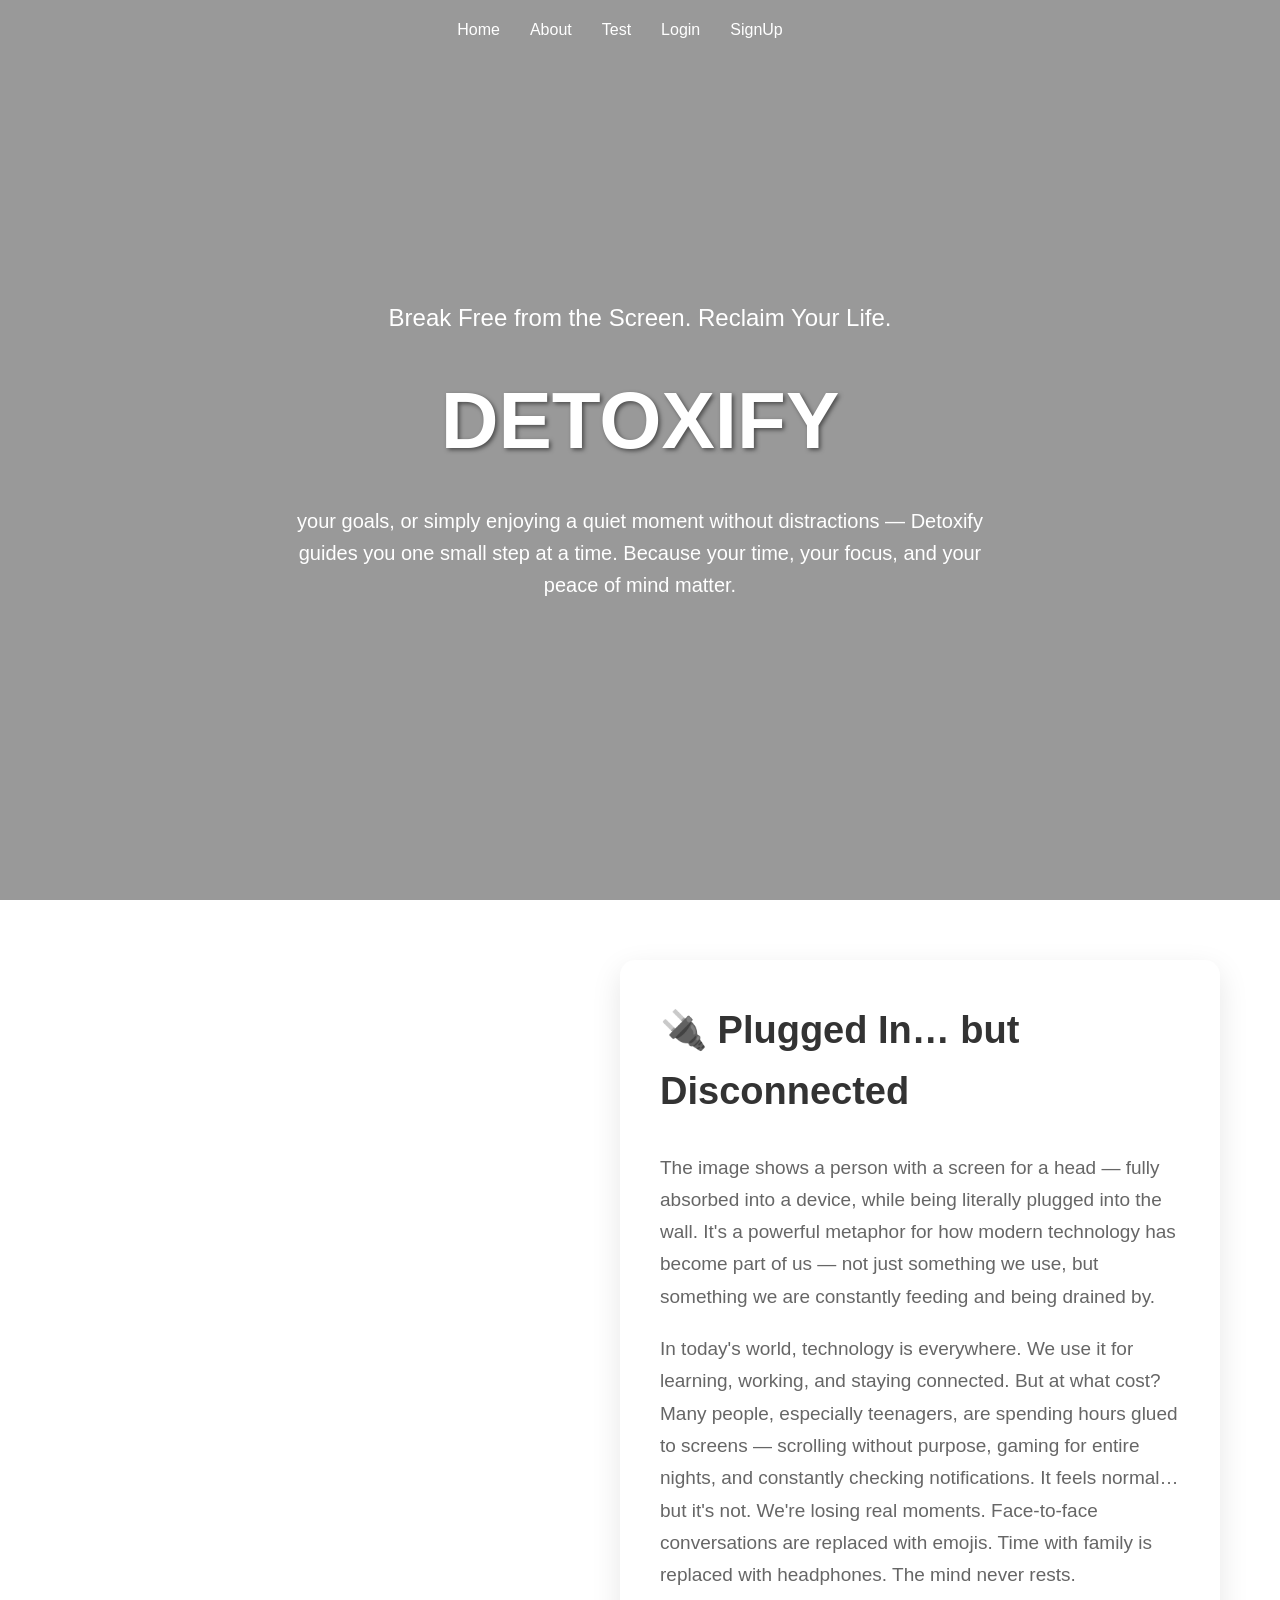
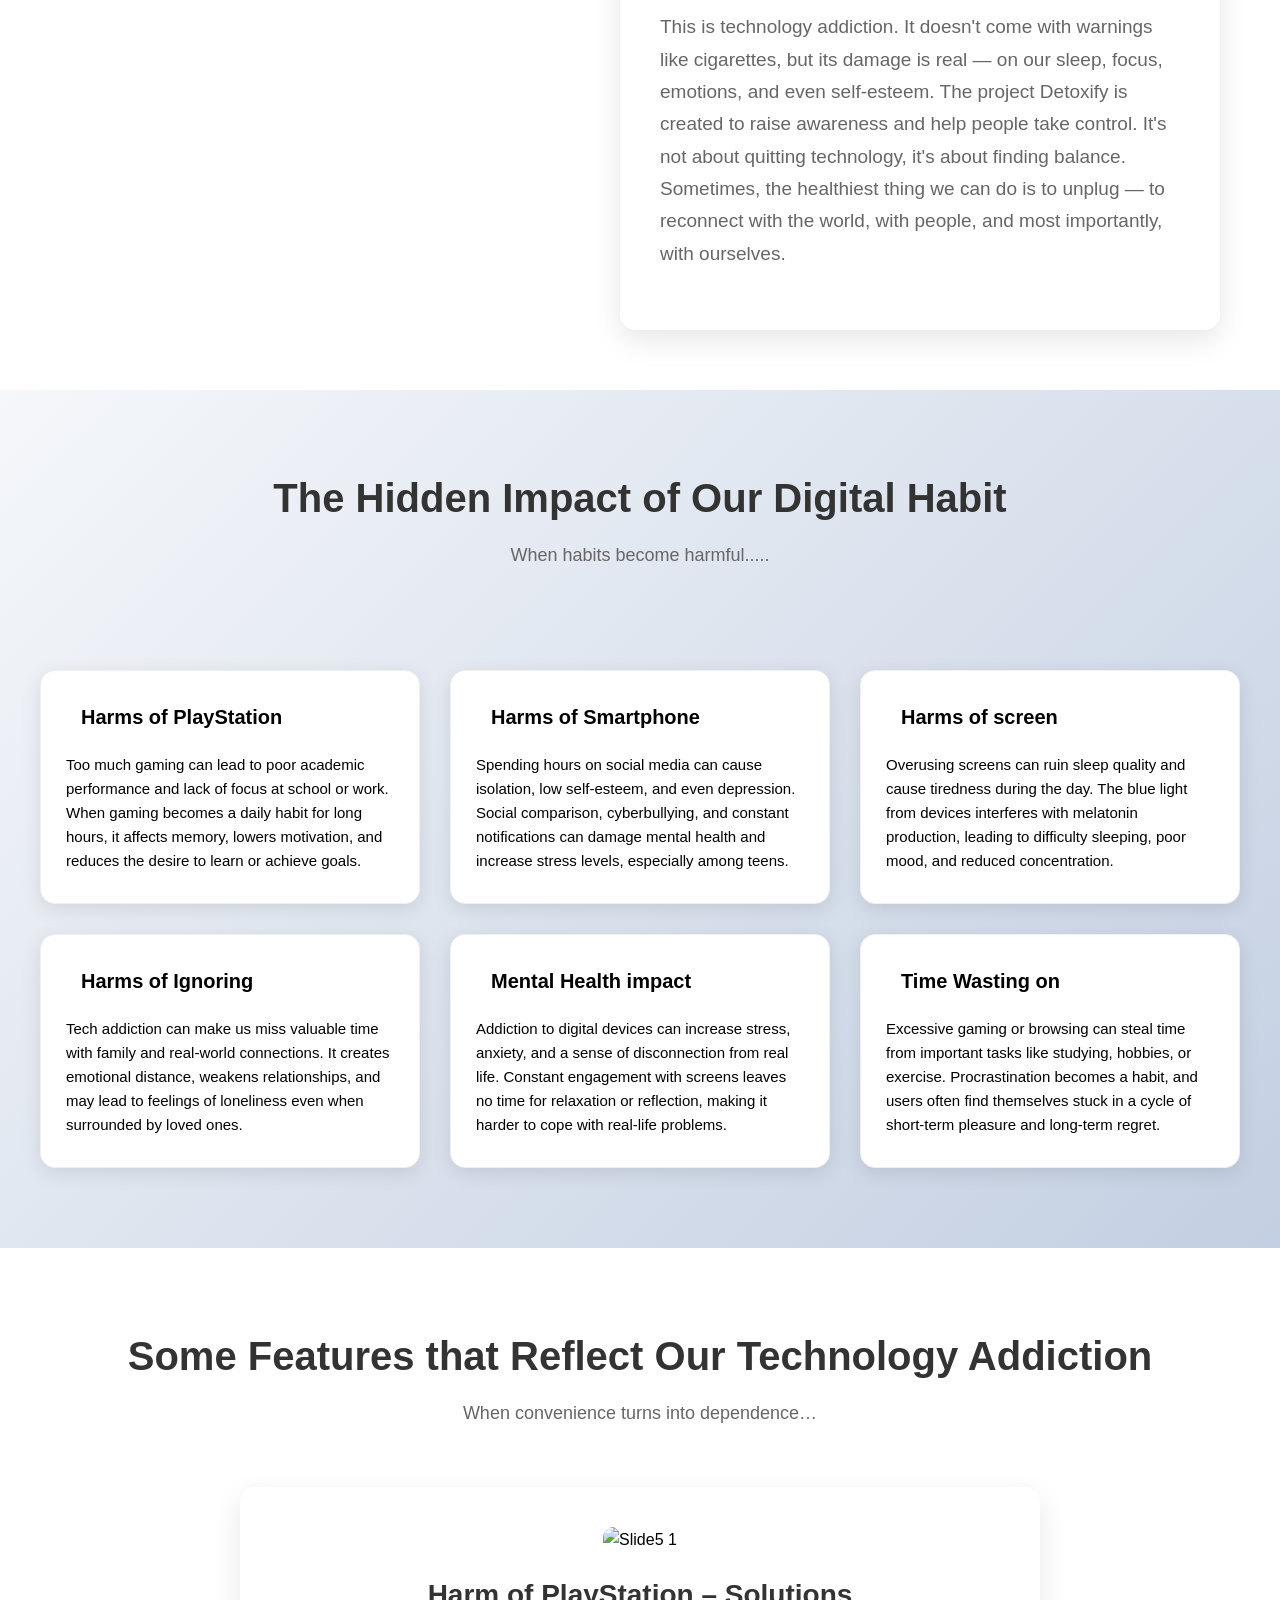
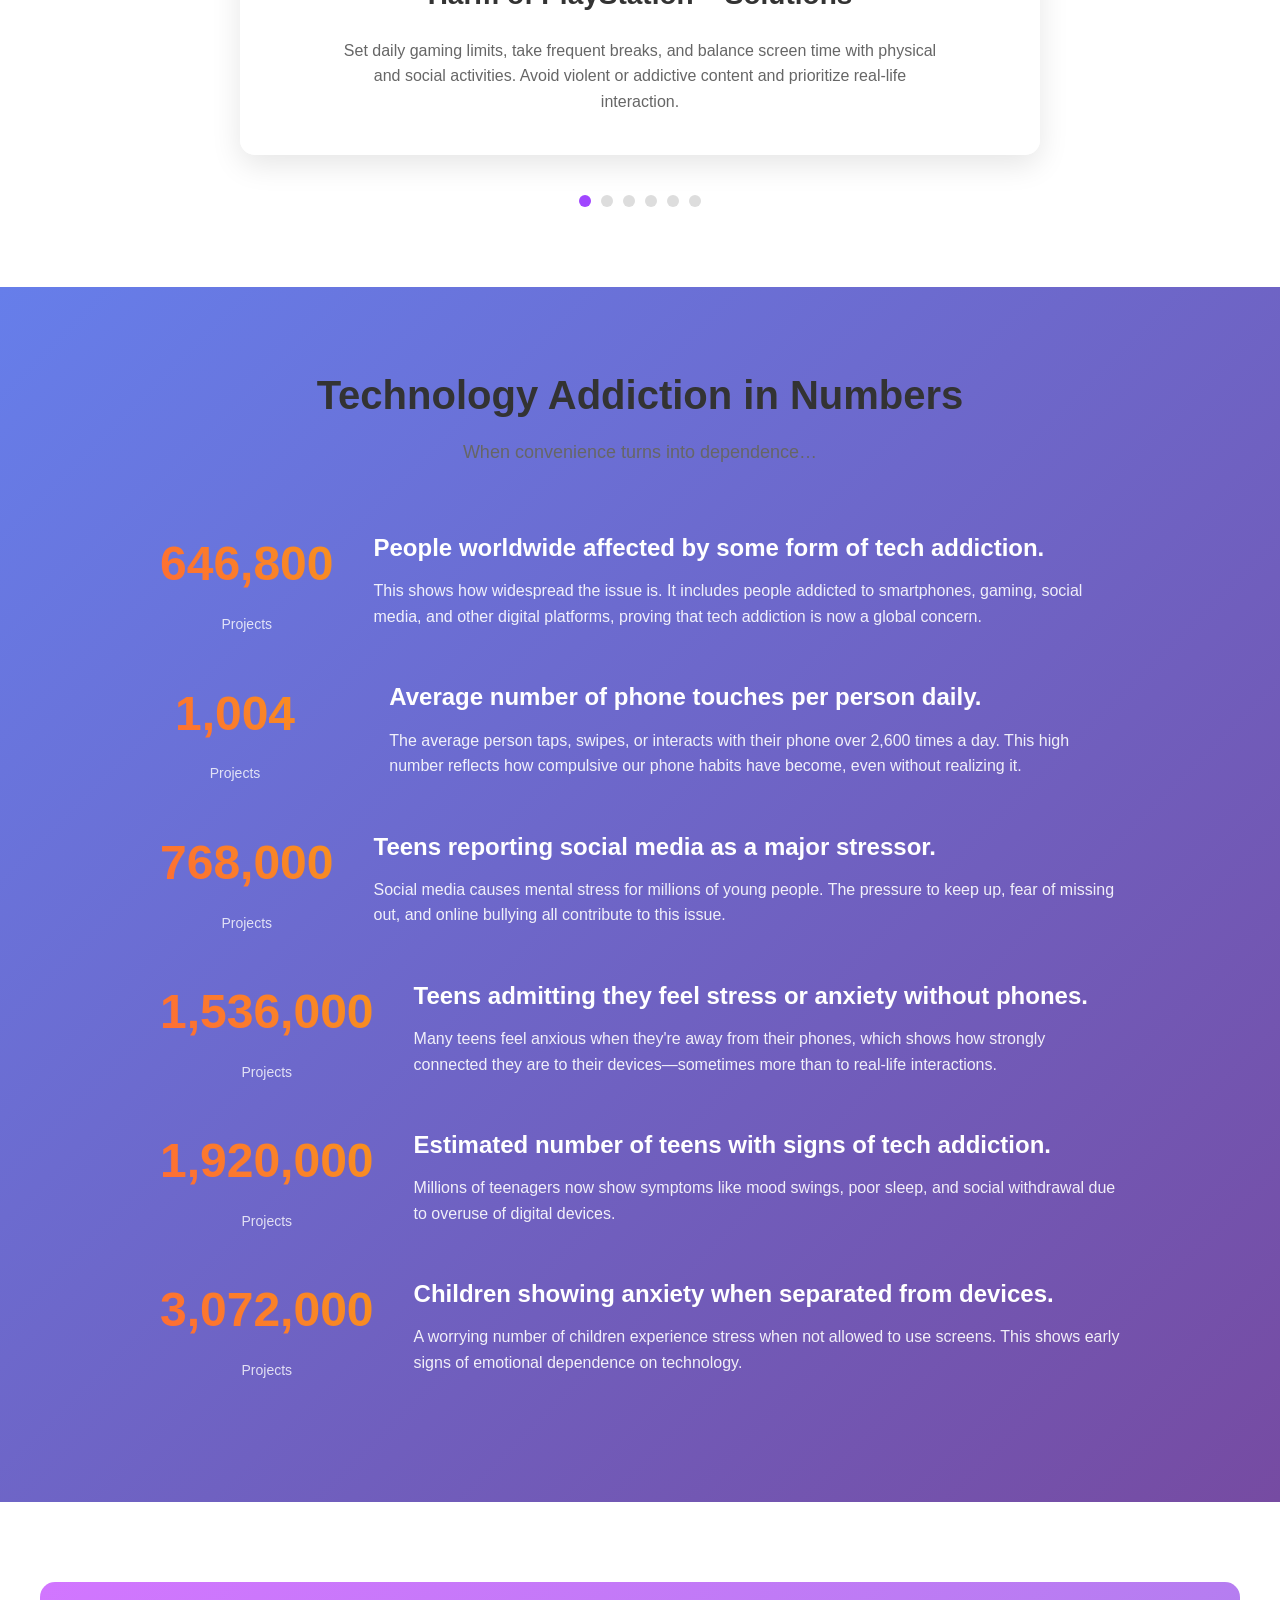
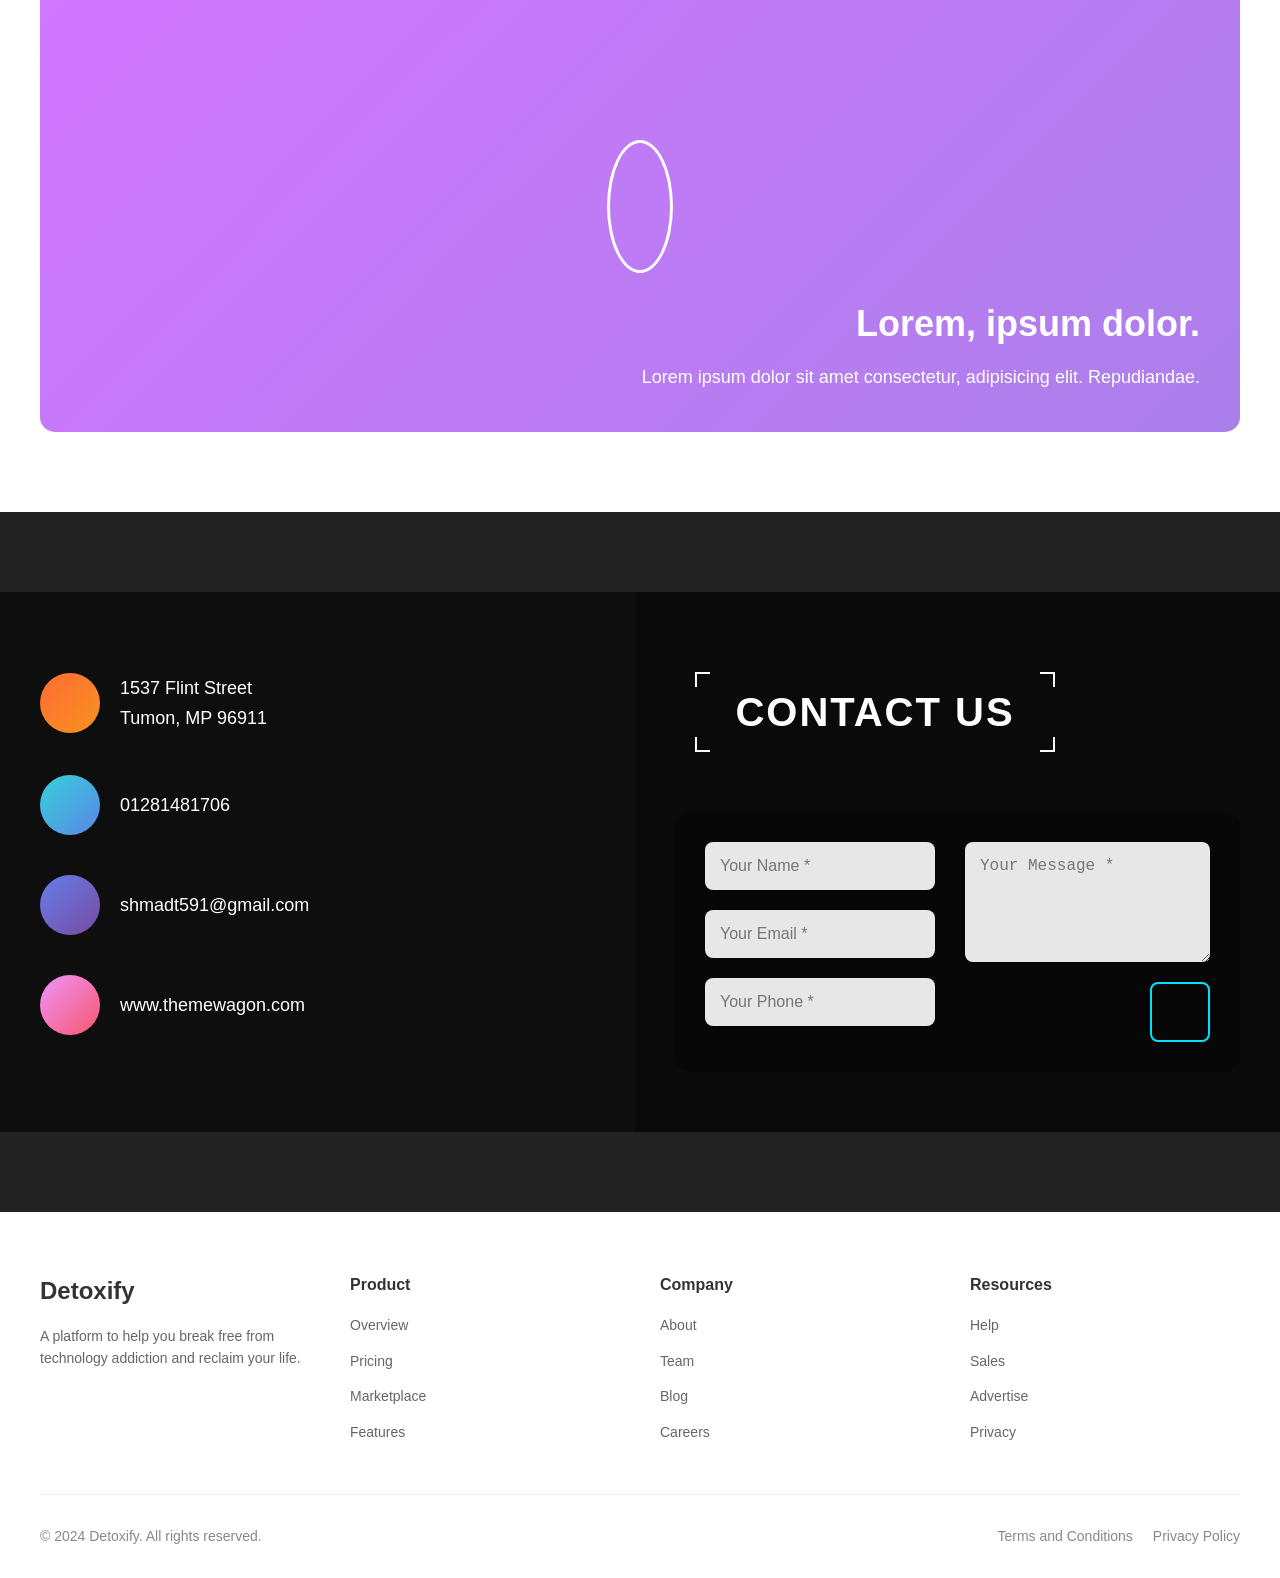
==== index.html @ b545392f "Create initial landing page for Detoxify with responsive design and interactive features Co-authored" ====
<!DOCTYPE html>
<html lang="en">
<head>
  <meta charset="UTF-8">
  <meta name="viewport" content="width=device-width, initial-scale=1.0">
  <title>Detoxify - Break Free from Digital Addiction</title>
  <link rel="stylesheet" href="../../all.min.css">
  <link rel="stylesheet" href="style.css">
</head>
<body>
  
  <nav>
    <div class="logo">
      <a href="#">
      <div class="">
        <img src="66-Picsart-BackgroundRemover.jpeg" width="100" alt=""> 
      </div>

      </a>
    </div>
     <div class="nav-links">
       <ul>
        <li><a href="">Home</a></li>
        <li><a href="../Home/about us.html">About</a></li>
        <li><a href="../Tasks/index.html">Test</a></li>
        <li><a href="../Smart Login/index.html">Login</a></li>
        <li><a href="">SignUp</a></li>
      </ul>
     </div>
      <div class="Pinfo">
        <img id="Pimg" src="blank-avatar-photo-place-holder-600nw-1114445501.webp" alt="">
        <div class="Pinfo-absloute d-none" id="Pinfo">
          <div class="menu">
            <ul>
              <li><a href="../Profile/index.html">Profile</a></li>
              <li><a class="menuOut" href="../Smart Login/index.html">Log Out</a></li>
            </ul>
          </div>
        </div>
      </div>
      <div class="mobile-menu-toggle" id="mobile-menu">
        <span></span>
        <span></span>
        <span></span>
      </div>
  </nav>

  <section id="Home">
<div class="slider-container">
  <section class="slide" id="slide1">
    
   <div class="w-50">
     <h4>Break Free from the Screen. Reclaim Your Life.</h4>
    <h2>DETOXIFY</h2>
    <p style="font-size: 20px;"> your goals, or simply enjoying a quiet moment without distractions — Detoxify guides you one small step at a time. Because your time, your focus, and your peace of mind matter.  </p>
   </div>
  </section>
  <section class="slide" id="slide2">
       <div class="w-50">
     <h4> Technology Addiction Destroys Real Connections</h4>
    <h2> lost connections</h2>
    <p style="font-size: 20px;"> Constant scrolling, ignoring loved ones, and living in a digital bubble — these are signs of a life taken over by screens. Breaking free starts with awareness, and change .  </p>
   </div>
  </section>
  <section class="slide" id="slide3">
       <div class="w-50">
     <h4>Break Free from the Screen. Reclaim Your Life.</h4>
    <h2> Digital Burnout</h2>
    <p style="font-size: 20px;"> Late nights on your phone, constant notifications, and no time to breathe — technology addiction slowly drains your energy. It replaces rest with restlessness, and calm with . </p>
   </div>
  </section>
</div>

  </section>
  <div class="box">
    <div class="img-box">
      <img src="Detoxify3.jpg" alt="">
    </div>
    <div class="content-box">
      <h2>🔌 Plugged In… but Disconnected</h2>
       <p>The image shows a person with a screen for a head — fully absorbed into a device, while being literally plugged into the wall.
It's a powerful metaphor for how modern technology has become part of us — not just something we use, but something we are constantly feeding and being drained by.</p>
<p>In today's world, technology is everywhere. We use it for learning, working, and staying connected. But at what cost?
Many people, especially teenagers, are spending hours glued to screens — scrolling without purpose, gaming for entire nights, and constantly checking notifications.
It feels normal… but it's not. We're losing real moments. Face-to-face conversations are replaced with emojis. Time with family is replaced with headphones. The mind never rests.</p>

<p>This is technology addiction. It doesn't come with warnings like cigarettes, but its damage is real — on our sleep, focus, emotions, and even self-esteem.
The project Detoxify is created to raise awareness and help people take control.
It's not about quitting technology, it's about finding balance.
Sometimes, the healthiest thing we can do is to unplug — to reconnect with the world, with people, and most importantly, with ourselves.</p>
    </div>
  </div>
  <section id="Features">
    <div class="container-features">
      <div class="content-features">
        <h2>The Hidden Impact of Our Digital Habit</h2>
        <p>When habits become harmful.....</p>
      </div>
      <div class="box-Features">
        <div class="info-features">
          <div class="flex-info">
            <i class="fa-solid fa-gamepad"></i>
            <h3>Harms of PlayStation</h3>
          </div>
          <div class="info-p-features">
            <p>Too much gaming can lead to poor academic performance and lack of focus at school or work.
When gaming becomes a daily habit for long hours, it affects memory, lowers motivation, and reduces the desire to learn or achieve goals.</p>
          </div>
        </div>
         <div class="info-features">
          <div class="flex-info">
            <i class="fa-solid fa-mobile-screen"></i>
            <h3>Harms of Smartphone</h3>
          </div>
          <div class="info-p-features">
            <p>Spending hours on social media can cause isolation, low self-esteem, and even depression.
Social comparison, cyberbullying, and constant notifications can damage mental health and increase stress levels, especially among teens.</p>
          </div>
        </div>
         <div class="info-features">
          <div class="flex-info">
            <i class="fa-solid fa-display"></i>
            <h3>Harms of screen</h3>
          </div>
          <div class="info-p-features">
            <p>Overusing screens can ruin sleep quality and cause tiredness during the day.
The blue light from devices interferes with melatonin production, leading to difficulty sleeping, poor mood, and reduced concentration.</p>
          </div>
        </div>
         <div class="info-features">
          <div class="flex-info">
            <i class="fa-solid fa-circle-exclamation"></i>
            <h3>Harms of Ignoring</h3>
          </div>
          <div class="info-p-features">
            <p>Tech addiction can make us miss valuable time with family and real-world connections.
It creates emotional distance, weakens relationships, and may lead to feelings of loneliness even when surrounded by loved ones.</p>
          </div>
        </div>
         <div class="info-features">
          <div class="flex-info">
            <i class="fa-solid fa-briefcase-medical"></i>
            <h3>Mental Health impact</h3>
          </div>
          <div class="info-p-features">
            <p>Addiction to digital devices can increase stress, anxiety, and a sense of disconnection from real life.
Constant engagement with screens leaves no time for relaxation or reflection, making it harder to cope with real-life problems.</p>
          </div>
        </div>
         <div class="info-features">
          <div class="flex-info">
            <i class="fa-solid fa-hourglass-half"></i>
            <h3>Time Wasting on</h3>
          </div>
          <div class="info-p-features">
            <p>Excessive gaming or browsing can steal time from important tasks like studying, hobbies, or exercise.
Procrastination becomes a habit, and users often find themselves stuck in a cycle of short-term pleasure and long-term regret.</p>
          </div>
        </div>
      </div>
    </div>
  </section>

  <section id="Project">
<div class="container-project">
  <div class="content-project">
    <h2>Some Features that Reflect Our Technology Addiction</h2>
    <p>When convenience turns into dependence…</p>
  </div>

  <div class="carousel-container">
    <div class="slides" id="slides2">

      <div class="slide5">
        <img src="3.jpg" alt="Slide5 1">
        <h2 id="title" style="text-align: center;">Harm of PlayStation – Solutions</h2>
        <p id="description" style="text-align: center;">
          Set daily gaming limits, take frequent breaks, and balance screen time with physical and social activities. Avoid violent or addictive content and prioritize real-life interaction.
        </p>
      </div>

      <div class="slide5">
        <img src="3.jpg" alt="Slide5 2">
        <h2 id="title" style="text-align: center;">Harm of Smartphones – Solutions</h2>
        <p id="description" style="text-align: center;">
          Turn off non-essential notifications, use focus mode, and schedule screen-free hours. Replace unnecessary scrolling with hobbies or time with family and friends.
        </p>
      </div>

      <div class="slide5">
        <img src="3.jpg" alt="Slide5 3">
        <h2 id="title" style="text-align: center;">Harm of Screens – Solutions</h2>
        <p id="description" style="text-align: center;">
          Follow the 20-20-20 rule to protect your eyes, reduce screen brightness at night, and take breaks often. Avoid screens at least one hour before sleeping.
        </p>
      </div>

      <div class="slide5">
        <img src="3.jpg" alt="Slide5 4">
        <h2 id="title" style="text-align: center;">Harm of Ignoring Others – Solutions</h2>
        <p id="description" style="text-align: center;">
          Be present in conversations, avoid checking your phone when with others, and practice listening. Real-life connections need your attention more than your screen does.
        </p>
      </div>

      <div class="slide5">
        <img src="3.jpg" alt="Slide5 5">
        <h2 id="title" style="text-align: center;">Mental Health Impact – Solutions</h2>
        <p id="description" style="text-align: center;">
          Reduce social media use, talk about your feelings, and take care of your sleep and diet. Practice mindfulness and take regular digital detox moments for balance.
        </p>
      </div>

      <div class="slide5">
        <img src="3.jpg" alt="Slide5 6">
        <h2 id="title" style="text-align: center;">Time Wasting – Solutions</h2>
        <p id="description" style="text-align: center;">
          Set specific goals before going online, use productivity apps like Forest, and keep a daily schedule. Replace wasted time with meaningful activities like reading or learning.
        </p>

      </div>
    </div>
  </div>



  <div class="dots" id="dots">
    <span class="dot2 active"></span>
    <span class="dot2"></span>
    <span class="dot2"></span>
    <span class="dot2"></span>
    <span class="dot2"></span>
    <span class="dot2"></span> 
  </div> 

    </div>
  </section>

  <section id="Questions">
     <div class="container-project">
      <div class="content-project">
        <h2>Technology Addiction in Numbers</h2>
        <p>When convenience turns into dependence…</p>
      </div>
      <div class="QuestionsNum">
        <div class="counter-q">
          <h4>1,650,000</h4>
          <p style="text-align: center;">Projects </p>

        </div>
        <div class="content-q">
          <h4>People worldwide affected by some form of tech addiction.</h4>
          <p>This shows how widespread the issue is. It includes people addicted to smartphones, gaming, social media, and other digital platforms, proving that tech addiction is now a global concern.</p>
        </div>
      </div>
            <div class="QuestionsNum">
        <div class="counter-q">
          <h4>2,617</h4>
          <p style="text-align: center;">Projects </p>

        </div>
        <div class="content-q">
          <h4 style="padding-left: 5.1%;">Average number of phone touches per person daily.</h4>
          <p style="padding-left: 5.1%;">The average person taps, swipes, or interacts with their phone over 2,600 times a day. This high number reflects how compulsive our phone habits have become, even without realizing it.</p>
        </div>
      </div>
            <div class="QuestionsNum">
        <div class="counter-q">
          <h4>2,000,000</h4>
          <p style="text-align: center;">Projects </p>

        </div>
        <div class="content-q">
          <h4>Teens reporting social media as a major stressor.</h4>
          <p>Social media causes mental stress for millions of young people. The pressure to keep up, fear of missing out, and online bullying all contribute to this issue.</p>
        </div>
      </div>
            <div class="QuestionsNum">
        <div class="counter-q">
          <h4>4,000,000</h4>
          <p style="text-align: center;">Projects </p>

        </div>
        <div class="content-q">
          <h4>Teens admitting they feel stress or anxiety without phones.</h4>
          <p>Many teens feel anxious when they're away from their phones, which shows how strongly connected they are to their devices—sometimes more than to real-life interactions.</p>
        </div>
      </div>
            <div class="QuestionsNum">
        <div class="counter-q">
          <h4>5,000,000</h4>
          <p style="text-align: center;">Projects </p>
        </div>
        <div class="content-q">
          <h4>Estimated number of teens with signs of tech addiction.</h4>
      <p> Millions of teenagers now show symptoms like mood swings, poor sleep, and social withdrawal due to overuse of digital devices.</p>
        </div>
      </div>
            <div class="QuestionsNum">
        <div class="counter-q">
          <h4>8,000,000</h4>
          <p style="text-align: center;">Projects </p>

        </div>
        <div class="content-q">
          <h4>Children showing anxiety when separated from devices.</h4>
          <p>A worrying number of children experience stress when not allowed to use screens. This shows early signs of emotional dependence on technology.</p>
        </div>
      </div>
     </div>
  </section>

   <div class="video-content d-none" id="VideoContent" >
          <video src="video.mp4" controls width="800"></video>
          <i class="fa fa-close" id="btn-close"></i>
           <!-- <img src="1.jpg" alt=""> -->
        </div>
  <section id="Video">
    <div class="bg-video" >
      <div class="overlay-video" >
        <div class="icon-video" id="MoveToVideo">
          <i class="fa-solid fa-play"></i>
        </div>
       
        <div class="text-over">
          <h2>Lorem, ipsum dolor.</h2>
          <p>Lorem ipsum dolor sit amet consectetur, adipisicing elit. Repudiandae.</p>
        </div>
      </div>
    </div>
  </section>

  <section id="Contact">
    <div class="container-contact">
      <div class="icons-cotact">
          <div class="info-item">
                        <div class="icon location">
                            <i class="fas fa-map-marker-alt"></i>
                        </div>
                        <div class="info-text">
                            <p>1537 Flint Street</p>
                            <p>Tumon, MP 96911</p>
                        </div>
                    </div>
                    
                    <div class="info-item">
                        <div class="icon phone">
                            <i class="fas fa-phone"></i>
                        </div>
                        <div class="info-text">
                            <p>01281481706</p>
                        </div>
                    </div>
                    
                    <div class="info-item">
                        <div class="icon email">
                            <i class="fas fa-envelope"></i>
                        </div>
                        <div class="info-text">
                            <p>shmadt591@gmail.com</p>
                        </div>
                    </div>
                    
                    <div class="info-item">
                        <div class="icon website">
                            <i class="fas fa-globe"></i>
                        </div>
                        <div class="info-text">
                            <p>www.themewagon.com</p>
                        </div>
                    </div>

      </div>
      <div class="contactUs">
        <div class="container-contactUs">
          <div class="contact-section">
    <div class="corner top-left"></div>
    <div class="corner top-right"></div>
    <div class="corner bottom-left"></div>
    <div class="corner bottom-right"></div>
    <div class="contact-text">CONTACT US</div>
      </div>
<div class="contact-form">
  <form>
    <div class="left-side">
      <input type="text" placeholder="Your Name *" required />
      <input type="email" placeholder="Your Email *" required />
      <input type="tel" placeholder="Your Phone *" required />
    </div>
    <div class="right-side">
      <textarea placeholder="Your Message *" required></textarea>
 <button type="submit" class="send-btn">
  <i class="fas fa-paper-plane"></i>
 </button>
    </div>
  </form>
</div>
        </div>
      </div>
    </div>

  </section>
  <!-- Footer -->
  <footer class="footer">
    <div class="footer-top">
      <div class="footer-col logo-col">
        <h2>Detoxify</h2>
        <p>A platform to help you break free from technology addiction and reclaim your life.</p>
        <div class="social-icons">
          <a href="#"><i class="fab fa-instagram"></i></a>
          <a href="#"><i class="fab fa-facebook-f"></i></a>
          <a href="#"><i class="fab fa-twitter"></i></a>
          <a href="#"><i class="fab fa-linkedin-in"></i></a>
        </div>
      </div>

      <div class="footer-col">
        <h4>Product</h4>
        <ul>
          <li><a href="#">Overview</a></li>
          <li><a href="#">Pricing</a></li>
          <li><a href="#">Marketplace</a></li>
          <li><a href="#">Features</a></li>
        </ul>
      </div>

      <div class="footer-col">
        <h4>Company</h4>
        <ul>
          <li><a href="#">About</a></li>
          <li><a href="#">Team</a></li>
          <li><a href="#">Blog</a></li>
          <li><a href="#">Careers</a></li>
        </ul>
      </div>

      <div class="footer-col">
        <h4>Resources</h4>
        <ul>
          <li><a href="#">Help</a></li>
          <li><a href="#">Sales</a></li>
          <li><a href="#">Advertise</a></li>
          <li><a href="#">Privacy</a></li>
        </ul>
      </div>
    </div>

    <hr>

    <div class="footer-bottom">
      <p>© 2024 Detoxify. All rights reserved.</p>
      <div class="footer-links">
        <a href="#">Terms and Conditions</a>
        <a href="#">Privacy Policy</a>
      </div>
    </div>
    <div id="username"></div>
  </footer> 
  <script src="script.js"></script>
</body>
</html>
---- style.css ----
/* Reset and Base Styles */
* {
  padding: 0;
  margin: 0;
  box-sizing: border-box;
}

body {
  font-family: 'Segoe UI', Tahoma, Geneva, Verdana, sans-serif;
  line-height: 1.6;
  overflow-x: hidden;
}

/* Navigation Styles */
nav {
  background-color: transparent;
  display: flex;
  justify-content: space-between;
  align-items: center;
  padding: 17px 20px 9px;
  z-index: 1000000;
  position: fixed;
  left: 0;
  right: 0;
  color: white;
  transition: background-color 0.3s ease, box-shadow 0.3s ease;
}

nav.scrolled {
  background-color: rgba(0, 0, 0, 0.95);
  box-shadow: 0 2px 5px rgba(0, 0, 0, 0.3);
  color: white;
}

.logo {
  display: flex;
  align-items: center;
}

.logo a {
  text-decoration: none;
  color: white;
}

.logo img {
  max-width: 80px;
  height: auto;
}

.nav-links ul {
  display: flex;
  gap: 30px;
  list-style: none;
}

.nav-links ul li a {
  text-decoration: none;
  color: white;
  font-weight: 500;
  transition: color 0.3s ease;
}

.nav-links ul li a:hover {
  color: #b21aff;
}

.Pinfo {
  width: 40px;
  position: relative;
}

.Pinfo img {
  border-radius: 50%;
  width: 100%;
  cursor: pointer;
}

.Pinfo-absloute {
  position: absolute;
  right: 0px;
  top: 100%;
  z-index: 1000;
}

.menu {
  background-color: rgba(255, 255, 255, 0.95);
  padding: 12px;
  border-radius: 8px;
  min-width: 120px;
}

.menu li {
  list-style: none;
  margin: 5px 0;
}

.menu li a {
  text-decoration: none;
  color: black;
  display: block;
  padding: 5px;
}

.menuOut {
  color: red !important;
}

/* Mobile Menu Toggle */
.mobile-menu-toggle {
  display: none;
  flex-direction: column;
  cursor: pointer;
  width: 30px;
  height: 25px;
  justify-content: space-between;
}

.mobile-menu-toggle span {
  width: 100%;
  height: 3px;
  background-color: white;
  transition: 0.3s;
}

/* Hero Section */
.slider-container {
  display: flex;
  overflow: hidden;
  width: 100%;
  height: 100vh;
  position: relative;
}

.slide {
  min-width: 100%;
  height: 100vh;
  transition: transform 1s ease-in-out;
  flex-shrink: 0;
  display: flex;
  justify-content: center;
  align-items: center;
  font-size: 40px;
  color: white;
  background-size: cover;
  background-position: center;
  text-align: center;
  position: relative;
}

.slide::before {
  content: '';
  position: absolute;
  top: 0;
  left: 0;
  right: 0;
  bottom: 0;
  background: rgba(0, 0, 0, 0.4);
  z-index: 1;
}

.w-50 {
  width: 60%;
  max-width: 800px;
  padding: 0 20px;
  position: relative;
  z-index: 2;
}

.w-50 h4 {
  font-size: clamp(16px, 3vw, 24px);
  margin-bottom: 20px;
  font-weight: 300;
}

.w-50 h2 {
  font-size: clamp(48px, 8vw, 80px);
  margin-bottom: 20px;
  font-weight: 900;
  text-shadow: 2px 2px 4px rgba(0, 0, 0, 0.5);
}

.w-50 p {
  font-size: clamp(16px, 2.5vw, 20px);
  line-height: 1.6;
  font-weight: 300;
}

#slide1 { background-image: url(5.jpg); }
#slide2 { background-image: url(6.jpg); }
#slide3 { background-image: url(7.jpg); }

/* Content Box Section */
.box {
  display: flex;
  justify-content: center;
  align-items: center;
  padding: 60px 20px;
  max-width: 1200px;
  margin: 0 auto;
  gap: 40px;
}

.img-box {
  flex: 1;
  text-align: center;
}

.img-box img {
  width: 100%;
  max-width: 400px;
  height: auto;
  border-radius: 10px;
}

.content-box {
  flex: 1;
  padding: 40px;
  box-shadow: 0 10px 30px rgba(0, 0, 0, 0.1);
  border-radius: 15px;
  background: white;
}

.content-box h2 {
  font-size: clamp(24px, 4vw, 38px);
  margin-bottom: 30px;
  font-family: 'Franklin Gothic Medium', 'Arial Narrow', Arial, sans-serif;
  color: #333;
}

.content-box p {
  color: #666;
  font-size: clamp(16px, 2vw, 19px);
  margin-bottom: 20px;
  line-height: 1.7;
}

/* Features Section */
#Features {
  padding: 80px 20px;
  background: linear-gradient(135deg, #f5f7fa 0%, #c3cfe2 100%);
}

.container-features {
  max-width: 1200px;
  margin: 0 auto;
}

.content-features {
  text-align: center;
  margin-bottom: 60px;
}

.content-features h2 {
  font-weight: 900;
  font-size: clamp(28px, 5vw, 40px);
  font-family: 'Franklin Gothic Medium', 'Arial Narrow', Arial, sans-serif;
  line-height: 1.4;
  margin-bottom: 15px;
  color: #333;
}

.content-features p {
  color: #666;
  font-size: 18px;
}

.box-Features {
  display: grid;
  grid-template-columns: repeat(auto-fit, minmax(300px, 1fr));
  gap: 30px;
  padding-top: 40px;
}

.info-features {
  background: white;
  padding: 30px 25px;
  border-radius: 15px;
  box-shadow: 0 5px 20px rgba(0, 0, 0, 0.1);
  transition: all 300ms ease-in-out;
  border: 1px solid #f0f0f0;
}

.info-features:hover {
  background: linear-gradient(135deg, #b21aff 0%, #732bde 100%);
  color: white;
  transform: translateY(-5px);
  box-shadow: 0 15px 30px rgba(178, 26, 255, 0.3);
}

.flex-info {
  display: flex;
  align-items: center;
  gap: 15px;
  margin-bottom: 20px;
}

.flex-info i {
  font-size: 24px;
  color: #b21aff;
  transition: color 0.3s ease;
}

.info-features:hover .flex-info i {
  color: white;
}

.flex-info h3 {
  font-size: 20px;
  font-weight: 600;
}

.info-p-features p {
  line-height: 1.6;
  font-size: 15px;
}

/* Project Section */
#Project {
  padding: 80px 20px;
  background: white;
}

.container-project {
  max-width: 1200px;
  margin: 0 auto;
}

.content-project {
  text-align: center;
  margin-bottom: 60px;
}

.content-project h2 {
  font-weight: 900;
  font-size: clamp(28px, 5vw, 40px);
  font-family: 'Franklin Gothic Medium', 'Arial Narrow', Arial, sans-serif;
  line-height: 1.4;
  margin-bottom: 15px;
  color: #333;
}

.content-project p {
  color: #666;
  font-size: 18px;
}

/* Carousel Styles */
.carousel-container {
  max-width: 800px;
  margin: 40px auto;
  overflow: hidden;
  position: relative;
  border-radius: 15px;
  box-shadow: 0 10px 30px rgba(0, 0, 0, 0.1);
}

.slides {
  display: flex;
  transition: transform 1s ease-in-out;
  width: 100%;
}

.slide5 {
  min-width: 100%;
  background: white;
  padding: 40px 30px;
  text-align: center;
}

.slide5 img {
  width: 100%;
  max-width: 300px;
  height: 200px;
  object-fit: cover;
  border-radius: 10px;
  margin-bottom: 20px;
}

.slide5 h2 {
  font-size: clamp(20px, 3vw, 28px);
  margin-bottom: 20px;
  color: #333;
}

.slide5 p {
  font-size: clamp(14px, 2vw, 16px);
  color: #666;
  line-height: 1.6;
  max-width: 600px;
  margin: 0 auto;
}

.dots {
  display: flex;
  justify-content: center;
  margin-top: 30px;
  gap: 10px;
}

.dot2 {
  height: 12px;
  width: 12px;
  background-color: #ddd;
  border-radius: 50%;
  cursor: pointer;
  transition: background-color 0.3s ease;
}

.dot2.active,
.dot2:hover {
  background-color: #a046ff;
}

/* Statistics Section */
#Questions {
  padding: 80px 20px;
  background: linear-gradient(135deg, #667eea 0%, #764ba2 100%);
  color: white;
}

.QuestionsNum {
  display: flex;
  align-items: center;
  gap: 40px;
  margin: 40px 0;
  max-width: 1000px;
  margin-left: auto;
  margin-right: auto;
  padding: 0 20px;
}

.counter-q {
  flex: 0 0 auto;
  text-align: center;
  min-width: 150px;
}

.counter-q h4 {
  background: linear-gradient(45deg, #ff6b35, #f7931e);
  background-clip: text;
  -webkit-background-clip: text;
  -webkit-text-fill-color: transparent;
  font-size: clamp(32px, 5vw, 48px);
  font-weight: 900;
  margin-bottom: 10px;
}

.counter-q p {
  font-size: 14px;
  opacity: 0.8;
}

.content-q {
  flex: 1;
}

.content-q h4 {
  font-size: clamp(18px, 3vw, 24px);
  margin-bottom: 15px;
  font-weight: 600;
  line-height: 1.3;
}

.content-q p {
  font-size: clamp(14px, 2vw, 16px);
  line-height: 1.6;
  opacity: 0.9;
}

/* Video Section */
#Video {
  padding: 80px 20px;
}

.bg-video {
  background-image: url(3.jpg);
  height: 50vh;
  min-height: 300px;
  background-repeat: no-repeat;
  background-size: cover;
  background-position: center;
  position: relative;
  border-radius: 15px;
  overflow: hidden;
  margin: 0 auto;
  max-width: 1200px;
}

.overlay-video {
  position: absolute;
  background: linear-gradient(135deg, rgba(179, 26, 255, 0.6) 0%, rgba(115, 43, 222, 0.6) 100%);
  height: 100%;
  width: 100%;
  display: flex;
  align-items: center;
  justify-content: center;
}

.icon-video {
  text-align: center;
  cursor: pointer;
}

.icon-video i {
  font-size: 60px;
  color: white;
  padding: 30px;
  border: 3px solid white;
  border-radius: 50%;
  transition: all 0.3s ease;
}

.icon-video i:hover {
  transform: scale(1.1);
  background: rgba(255, 255, 255, 0.2);
}

.text-over {
  position: absolute;
  right: 40px;
  bottom: 40px;
  color: white;
  text-align: right;
}

.text-over h2 {
  font-size: clamp(24px, 4vw, 36px);
  margin-bottom: 10px;
}

.text-over p {
  font-size: clamp(14px, 2vw, 18px);
}

/* Video Popup */
.video-content {
  display: flex;
  justify-content: center;
  align-items: center;
  background-color: rgba(0, 0, 0, 0.9);
  z-index: 10000;
  position: fixed;
  left: 0;
  right: 0;
  top: 0;
  bottom: 0;
  padding: 20px;
}

.video-content video {
  max-width: 90%;
  max-height: 90%;
  border-radius: 10px;
}

.video-content i {
  position: absolute;
  top: 30px;
  right: 30px;
  font-size: 30px;
  color: white;
  cursor: pointer;
  z-index: 10001;
}

/* Contact Section */
#Contact {
  padding: 80px 0;
  background: #222;
}

.container-contact {
  display: flex;
  max-width: 1400px;
  margin: 0 auto;
  overflow: hidden;
}

.icons-cotact {
  background-image: url(Map.jpg);
  background-size: cover;
  background-position: center;
  padding: 60px 40px;
  flex: 1;
  position: relative;
}

.icons-cotact::before {
  content: '';
  position: absolute;
  top: 0;
  left: 0;
  right: 0;
  bottom: 0;
  background: rgba(0, 0, 0, 0.6);
  z-index: 1;
}

.icons-cotact > * {
  position: relative;
  z-index: 2;
}

.info-item {
  display: flex;
  align-items: center;
  gap: 20px;
  padding: 20px 0;
}

.icon {
  width: 60px;
  height: 60px;
  border-radius: 50%;
  display: flex;
  align-items: center;
  justify-content: center;
  font-size: 24px;
  color: white;
  flex-shrink: 0;
}

.icon.location {
  background: linear-gradient(135deg, #ff6b35, #f7931e);
}

.icon.phone {
  background: linear-gradient(135deg, #36d1dc, #5b86e5);
}

.icon.email {
  background: linear-gradient(135deg, #667eea, #764ba2);
}

.icon.website {
  background: linear-gradient(135deg, #f093fb, #f5576c);
}

.info-text p {
  color: white;
  font-size: 18px;
  margin: 2px 0;
  font-weight: 300;
}

.contactUs {
  background-image: url(map-image.png);
  background-color: #222;
  background-size: cover;
  background-repeat: no-repeat;
  flex: 1;
  padding: 60px 40px;
  position: relative;
}

.contactUs::before {
  content: '';
  position: absolute;
  top: 0;
  left: 0;
  right: 0;
  bottom: 0;
  background: rgba(0, 0, 0, 0.7);
  z-index: 1;
}

.container-contactUs {
  position: relative;
  z-index: 2;
  color: white;
}

.contact-section {
  position: relative;
  width: 100%;
  max-width: 400px;
  height: 120px;
  color: white;
  display: flex;
  align-items: center;
  justify-content: center;
  margin-bottom: 40px;
}

.contact-text {
  font-size: clamp(24px, 5vw, 40px);
  font-weight: bold;
  letter-spacing: 2px;
}

.corner {
  position: absolute;
  width: 15px;
  height: 15px;
  border: 2px solid white;
}

.top-left {
  top: 20px;
  left: 20px;
  border-right: none;
  border-bottom: none;
}

.top-right {
  top: 20px;
  right: 20px;
  border-left: none;
  border-bottom: none;
}

.bottom-left {
  bottom: 20px;
  left: 20px;
  border-right: none;
  border-top: none;
}

.bottom-right {
  bottom: 20px;
  right: 20px;
  border-left: none;
  border-top: none;
}

.contact-form form {
  display: flex;
  gap: 30px;
  background-color: rgba(0, 0, 0, 0.3);
  padding: 30px;
  border-radius: 15px;
}

.left-side,
.right-side {
  display: flex;
  flex-direction: column;
  gap: 20px;
  flex: 1;
}

.contact-form input,
.contact-form textarea {
  padding: 15px;
  font-size: 16px;
  border: none;
  border-radius: 8px;
  background: rgba(255, 255, 255, 0.9);
  transition: all 0.3s ease;
}

.contact-form input:focus,
.contact-form textarea:focus {
  outline: none;
  background: white;
  box-shadow: 0 0 10px rgba(178, 26, 255, 0.3);
}

.contact-form textarea {
  height: 120px;
  resize: vertical;
}

.send-btn {
  width: 60px;
  height: 60px;
  border: 2px solid #00e0ff;
  background-color: transparent;
  border-radius: 8px;
  cursor: pointer;
  display: flex;
  justify-content: center;
  align-items: center;
  transition: all 0.3s ease;
  color: #00e0ff;
  font-size: 20px;
  align-self: flex-end;
}

.send-btn:hover {
  background-color: #00e0ff;
  color: white;
  transform: translateY(-2px);
}

/* Footer */
.footer {
  padding: 60px 40px 30px;
  background-color: #ffffff;
  color: #333;
}

.footer-top {
  display: grid;
  grid-template-columns: repeat(auto-fit, minmax(250px, 1fr));
  gap: 40px;
  max-width: 1200px;
  margin: 0 auto;
}

.footer-col h2 {
  font-size: 24px;
  margin-bottom: 15px;
  color: #333;
}

.footer-col p {
  font-size: 14px;
  color: #666;
  margin-bottom: 20px;
  line-height: 1.6;
}

.social-icons a {
  margin-right: 15px;
  color: #333;
  font-size: 20px;
  transition: color 0.3s ease;
}

.social-icons a:hover {
  color: #b21aff;
}

.footer-col h4 {
  margin-bottom: 15px;
  font-weight: bold;
  color: #333;
}

.footer-col ul {
  list-style: none;
}

.footer-col ul li {
  margin-bottom: 10px;
}

.footer-col ul li a {
  color: #666;
  text-decoration: none;
  font-size: 14px;
  transition: color 0.3s ease;
}

.footer-col ul li a:hover {
  color: #b21aff;
}

hr {
  margin: 40px 0 30px;
  border: none;
  border-top: 1px solid #eee;
}

.footer-bottom {
  display: flex;
  justify-content: space-between;
  align-items: center;
  flex-wrap: wrap;
  font-size: 14px;
  color: #888;
  max-width: 1200px;
  margin: 0 auto;
}

.footer-links {
  display: flex;
  gap: 20px;
}

.footer-links a {
  text-decoration: none;
  color: #888;
  transition: color 0.3s ease;
}

.footer-links a:hover {
  color: #b21aff;
}

/* Utility Classes */
.d-none {
  display: none !important;
}

/* Responsive Design */
@media (max-width: 1024px) {
  .box {
    flex-direction: column;
    text-align: center;
  }
  
  .img-box {
    order: -1;
  }
  
  .content-box {
    margin-top: 30px;
  }
  
  .QuestionsNum {
    flex-direction: column;
    text-align: center;
    gap: 20px;
  }
  
  .counter-q {
    min-width: auto;
  }
  
  .content-q h4 {
    padding-left: 0 !important;
  }
  
  .content-q p {
    padding-left: 0 !important;
  }
  
  .container-contact {
    flex-direction: column;
  }
  
  .contact-form form {
    flex-direction: column;
  }
  
  .send-btn {
    align-self: center;
  }
}

@media (max-width: 768px) {
  /* Navigation */
  .nav-links {
    position: fixed;
    top: 0;
    left: -100%;
    width: 100%;
    height: 100vh;
    background: rgba(0, 0, 0, 0.95);
    display: flex;
    align-items: center;
    justify-content: center;
    transition: left 0.3s ease;
    z-index: 999;
  }
  
  .nav-links.active {
    left: 0;
  }
  
  .nav-links ul {
    flex-direction: column;
    gap: 40px;
    text-align: center;
  }
  
  .nav-links ul li a {
    font-size: 24px;
  }
  
  .mobile-menu-toggle {
    display: flex;
  }
  
  .mobile-menu-toggle.active span:nth-child(1) {
    transform: rotate(45deg) translate(6px, 6px);
  }
  
  .mobile-menu-toggle.active span:nth-child(2) {
    opacity: 0;
  }
  
  .mobile-menu-toggle.active span:nth-child(3) {
    transform: rotate(-45deg) translate(6px, -6px);
  }
  
  nav {
    padding: 15px 20px;
  }
  
  .logo img {
    max-width: 60px;
  }
  
  /* Hero Section */
  .w-50 {
    width: 90%;
  }
  
  /* Features */
  .box-Features {
    grid-template-columns: 1fr;
    gap: 20px;
  }
  
  .info-features {
    padding: 25px 20px;
  }
  
  /* Project Section */
  .carousel-container {
    margin: 20px auto;
  }
  
  .slide5 {
    padding: 30px 20px;
  }
  
  /* Video Section */
  .text-over {
    right: 20px;
    bottom: 20px;
  }
  
  /* Contact */
  .icons-cotact {
    padding: 40px 20px;
  }
  
  .contactUs {
    padding: 40px 20px;
  }
  
  .contact-form form {
    padding: 20px;
  }
  
  /* Footer */
  .footer {
    padding: 40px 20px 20px;
  }
  
  .footer-bottom {
    flex-direction: column;
    gap: 15px;
    text-align: center;
  }
  
  .footer-links {
    justify-content: center;
  }
}

@media (max-width: 480px) {
  /* Further mobile optimizations */
  .slide5 img {
    max-width: 250px;
    height: 150px;
  }
  
  .contact-form input,
  .contact-form textarea {
    font-size: 14px;
  }
  
  .info-item {
    gap: 15px;
    padding: 15px 0;
  }
  
  .icon {
    width: 50px;
    height: 50px;
    font-size: 20px;
  }
  
  .info-text p {
    font-size: 16px;
  }
  
  .contact-text {
    font-size: 28px;
    letter-spacing: 1px;
  }
}

/* Additional animations and effects */
@keyframes fadeInUp {
  from {
    opacity: 0;
    transform: translateY(30px);
  }
  to {
    opacity: 1;
    transform: translateY(0);
  }
}

.info-features,
.slide5,
.QuestionsNum {
  animation: fadeInUp 0.6s ease-out;
}

/* Smooth scrolling */
html {
  scroll-behavior: smooth;
}

/* Loading states */
img {
  transition: opacity 0.3s ease;
}

img:not([src]) {
  opacity: 0;
}

/* Print styles */
@media print {
  nav,
  .mobile-menu-toggle,
  .video-content,
  .send-btn {
    display: none !important;
  }
  
  body {
    font-size: 12pt;
    line-height: 1.4;
  }
  
  .slide,
  .bg-video {
    break-inside: avoid;
  }
}
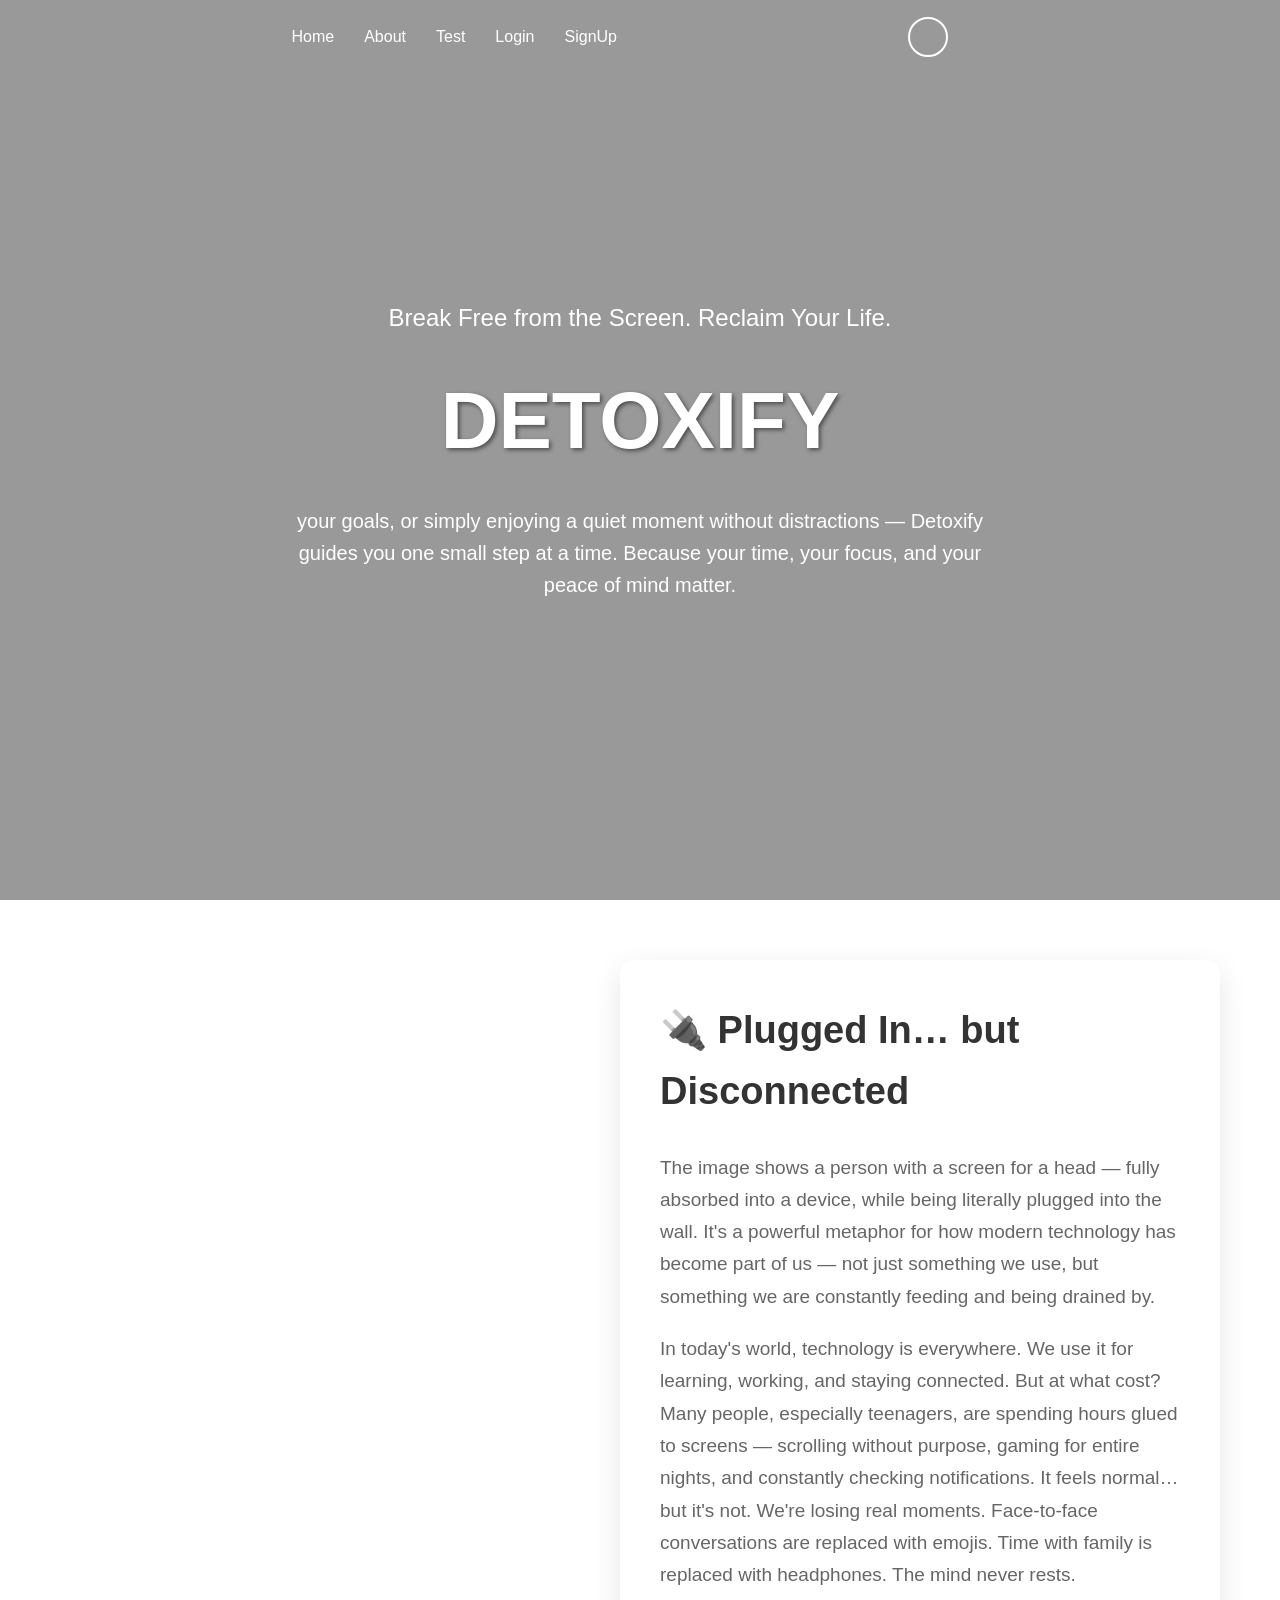
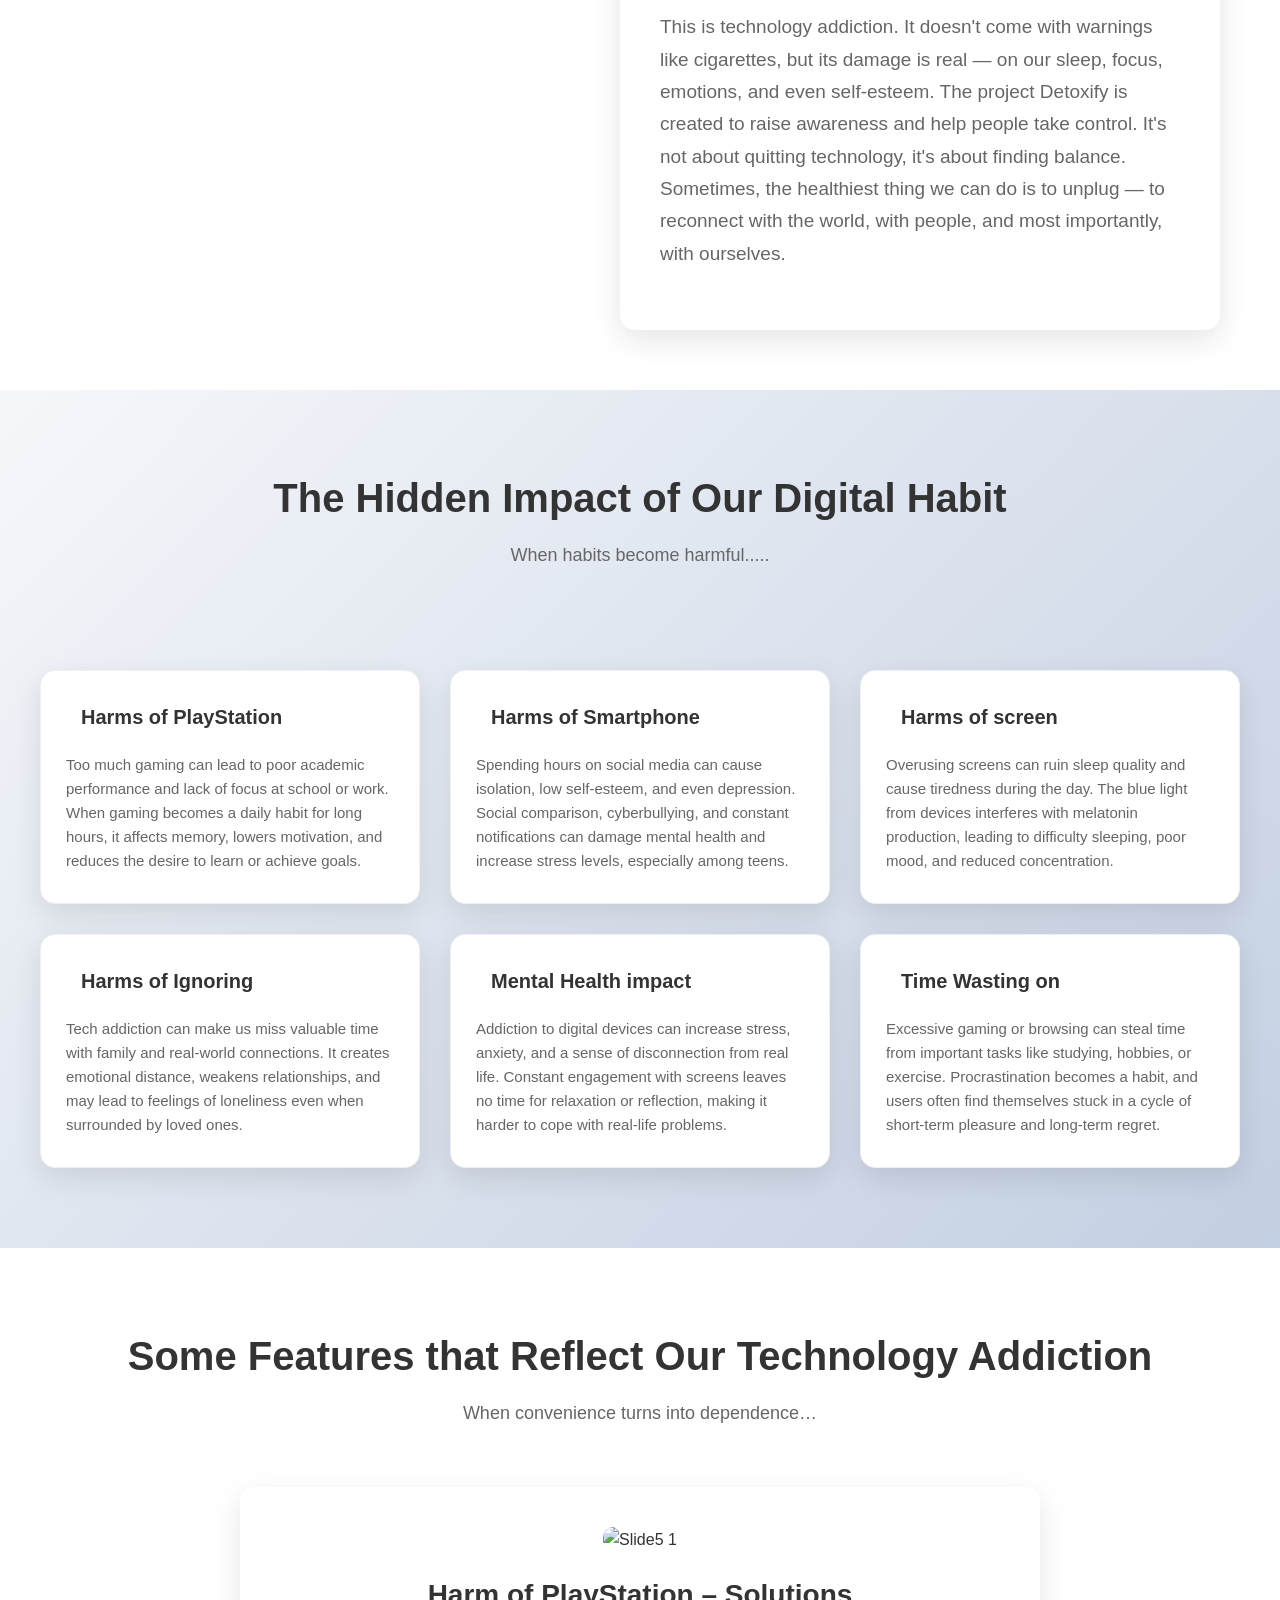
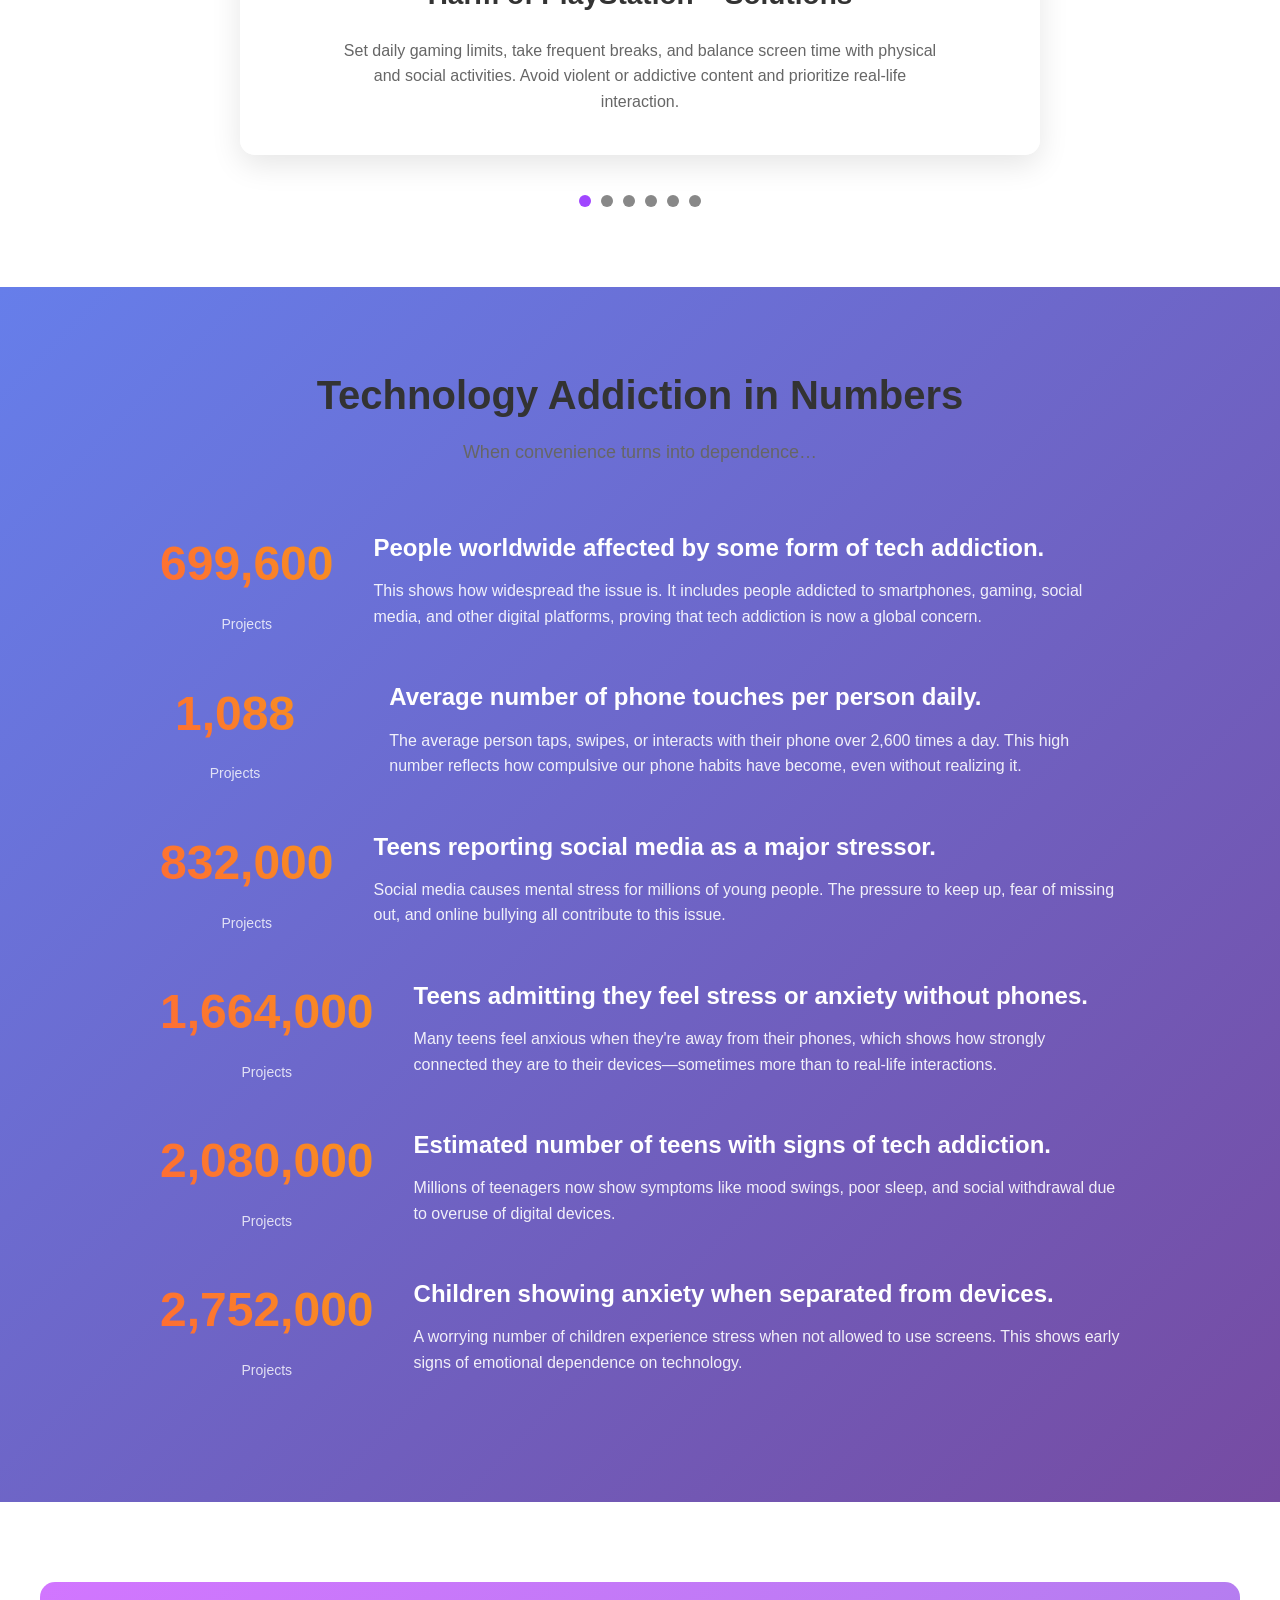
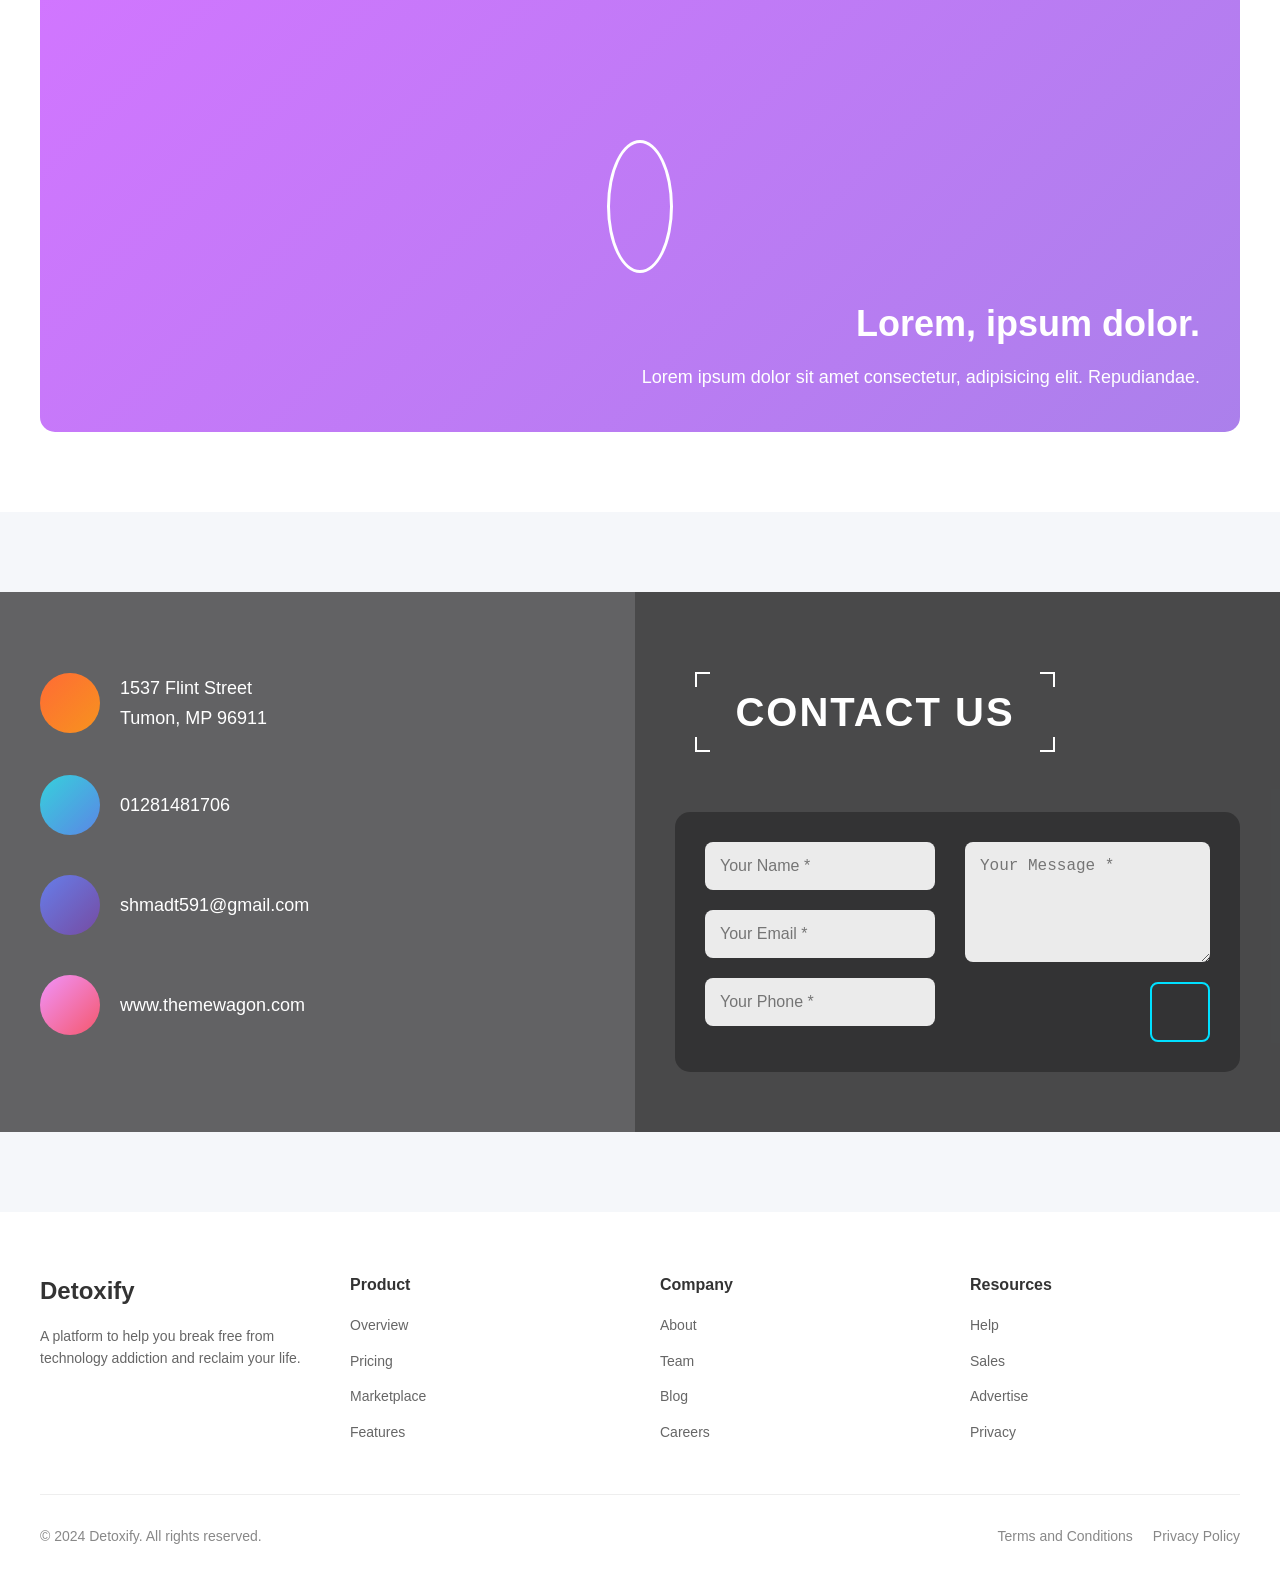
==== commit 7bb683d3: "Create initial landing page for Detoxify with responsive design and features Co-authored-by: amr5402" ====
--- a/index.html
+++ b/index.html
@@ -27,6 +27,14 @@
         <li><a href="">SignUp</a></li>
       </ul>
      </div>
+     
+     <!-- Dark Mode Toggle -->
+     <div class="theme-toggle">
+       <button id="theme-toggle-btn" class="theme-btn" aria-label="Toggle dark mode">
+         <i class="fas fa-moon" id="theme-icon"></i>
+       </button>
+     </div>
+     
       <div class="Pinfo">
         <img id="Pimg" src="blank-avatar-photo-place-holder-600nw-1114445501.webp" alt="">
         <div class="Pinfo-absloute d-none" id="Pinfo">
--- a/style.css
+++ b/style.css
@@ -1,3 +1,79 @@
+/* CSS Custom Properties for Light and Dark Themes */
+:root {
+  /* Light theme colors */
+  --bg-primary: #ffffff;
+  --bg-secondary: #f5f7fa;
+  --bg-gradient: linear-gradient(135deg, #f5f7fa 0%, #c3cfe2 100%);
+  --text-primary: #333333;
+  --text-secondary: #666666;
+  --text-muted: #888888;
+  --nav-bg: transparent;
+  --nav-scrolled-bg: rgba(0, 0, 0, 0.95);
+  --card-bg: #ffffff;
+  --card-shadow: 0 10px 30px rgba(0, 0, 0, 0.1);
+  --border-color: #f0f0f0;
+  --input-bg: rgba(255, 255, 255, 0.9);
+  --footer-bg: #ffffff;
+  --footer-border: #eeeeee;
+  --overlay-bg: rgba(0, 0, 0, 0.4);
+  --contact-form-bg: rgba(0, 0, 0, 0.3);
+  --menu-bg: rgba(255, 255, 255, 0.95);
+  --menu-text: black;
+}
+
+/* Dark theme colors */
+[data-theme="dark"] {
+  --bg-primary: #1a1a1a;
+  --bg-secondary: #2d2d30;
+  --bg-gradient: linear-gradient(135deg, #2d2d30 0%, #1a1a1a 100%);
+  --text-primary: #ffffff;
+  --text-secondary: #b3b3b3;
+  --text-muted: #888888;
+  --nav-bg: transparent;
+  --nav-scrolled-bg: rgba(26, 26, 26, 0.95);
+  --card-bg: #2d2d30;
+  --card-shadow: 0 10px 30px rgba(0, 0, 0, 0.3);
+  --border-color: #404040;
+  --input-bg: rgba(45, 45, 48, 0.9);
+  --footer-bg: #1a1a1a;
+  --footer-border: #404040;
+  --overlay-bg: rgba(0, 0, 0, 0.6);
+  --contact-form-bg: rgba(0, 0, 0, 0.5);
+  --menu-bg: rgba(45, 45, 48, 0.95);
+  --menu-text: white;
+}
+
+/* Theme Toggle Button Styles */
+.theme-toggle {
+  display: flex;
+  align-items: center;
+  margin-left: 20px;
+}
+
+.theme-btn {
+  background: transparent;
+  border: 2px solid white;
+  border-radius: 50%;
+  width: 40px;
+  height: 40px;
+  display: flex;
+  align-items: center;
+  justify-content: center;
+  cursor: pointer;
+  transition: all 0.3s ease;
+  color: white;
+}
+
+.theme-btn:hover {
+  background: rgba(255, 255, 255, 0.1);
+  transform: scale(1.1);
+}
+
+.theme-btn i {
+  font-size: 16px;
+  transition: all 0.3s ease;
+}
+
 /* Reset and Base Styles */
 * {
   padding: 0;
@@ -9,11 +85,14 @@
   font-family: 'Segoe UI', Tahoma, Geneva, Verdana, sans-serif;
   line-height: 1.6;
   overflow-x: hidden;
+  background-color: var(--bg-primary);
+  color: var(--text-primary);
+  transition: background-color 0.3s ease, color 0.3s ease;
 }
 
 /* Navigation Styles */
 nav {
-  background-color: transparent;
+  background-color: var(--nav-bg);
   display: flex;
   justify-content: space-between;
   align-items: center;
@@ -27,7 +106,7 @@
 }
 
 nav.scrolled {
-  background-color: rgba(0, 0, 0, 0.95);
+  background-color: var(--nav-scrolled-bg);
   box-shadow: 0 2px 5px rgba(0, 0, 0, 0.3);
   color: white;
 }
@@ -83,10 +162,11 @@
 }
 
 .menu {
-  background-color: rgba(255, 255, 255, 0.95);
+  background-color: var(--menu-bg);
   padding: 12px;
   border-radius: 8px;
   min-width: 120px;
+  box-shadow: var(--card-shadow);
 }
 
 .menu li {
@@ -96,9 +176,10 @@
 
 .menu li a {
   text-decoration: none;
-  color: black;
+  color: var(--menu-text);
   display: block;
   padding: 5px;
+  transition: color 0.3s ease;
 }
 
 .menuOut {
@@ -154,7 +235,7 @@
   left: 0;
   right: 0;
   bottom: 0;
-  background: rgba(0, 0, 0, 0.4);
+  background: var(--overlay-bg);
   z-index: 1;
 }
 
@@ -198,6 +279,7 @@
   max-width: 1200px;
   margin: 0 auto;
   gap: 40px;
+  background-color: var(--bg-primary);
 }
 
 .img-box {
@@ -215,20 +297,21 @@
 .content-box {
   flex: 1;
   padding: 40px;
-  box-shadow: 0 10px 30px rgba(0, 0, 0, 0.1);
+  box-shadow: var(--card-shadow);
   border-radius: 15px;
-  background: white;
+  background: var(--card-bg);
+  transition: background-color 0.3s ease, box-shadow 0.3s ease;
 }
 
 .content-box h2 {
   font-size: clamp(24px, 4vw, 38px);
   margin-bottom: 30px;
   font-family: 'Franklin Gothic Medium', 'Arial Narrow', Arial, sans-serif;
-  color: #333;
+  color: var(--text-primary);
 }
 
 .content-box p {
-  color: #666;
+  color: var(--text-secondary);
   font-size: clamp(16px, 2vw, 19px);
   margin-bottom: 20px;
   line-height: 1.7;
@@ -237,7 +320,8 @@
 /* Features Section */
 #Features {
   padding: 80px 20px;
-  background: linear-gradient(135deg, #f5f7fa 0%, #c3cfe2 100%);
+  background: var(--bg-gradient);
+  transition: background 0.3s ease;
 }
 
 .container-features {
@@ -256,11 +340,11 @@
   font-family: 'Franklin Gothic Medium', 'Arial Narrow', Arial, sans-serif;
   line-height: 1.4;
   margin-bottom: 15px;
-  color: #333;
+  color: var(--text-primary);
 }
 
 .content-features p {
-  color: #666;
+  color: var(--text-secondary);
   font-size: 18px;
 }
 
@@ -272,12 +356,12 @@
 }
 
 .info-features {
-  background: white;
+  background: var(--card-bg);
   padding: 30px 25px;
   border-radius: 15px;
-  box-shadow: 0 5px 20px rgba(0, 0, 0, 0.1);
+  box-shadow: var(--card-shadow);
   transition: all 300ms ease-in-out;
-  border: 1px solid #f0f0f0;
+  border: 1px solid var(--border-color);
 }
 
 .info-features:hover {
@@ -307,17 +391,29 @@
 .flex-info h3 {
   font-size: 20px;
   font-weight: 600;
+  color: var(--text-primary);
+  transition: color 0.3s ease;
+}
+
+.info-features:hover .flex-info h3 {
+  color: white;
 }
 
 .info-p-features p {
   line-height: 1.6;
   font-size: 15px;
+  color: var(--text-secondary);
+  transition: color 0.3s ease;
+}
+
+.info-features:hover .info-p-features p {
+  color: white;
 }
 
 /* Project Section */
 #Project {
   padding: 80px 20px;
-  background: white;
+  background: var(--bg-primary);
 }
 
 .container-project {
@@ -336,11 +432,11 @@
   font-family: 'Franklin Gothic Medium', 'Arial Narrow', Arial, sans-serif;
   line-height: 1.4;
   margin-bottom: 15px;
-  color: #333;
+  color: var(--text-primary);
 }
 
 .content-project p {
-  color: #666;
+  color: var(--text-secondary);
   font-size: 18px;
 }
 
@@ -351,7 +447,7 @@
   overflow: hidden;
   position: relative;
   border-radius: 15px;
-  box-shadow: 0 10px 30px rgba(0, 0, 0, 0.1);
+  box-shadow: var(--card-shadow);
 }
 
 .slides {
@@ -362,9 +458,10 @@
 
 .slide5 {
   min-width: 100%;
-  background: white;
+  background: var(--card-bg);
   padding: 40px 30px;
   text-align: center;
+  transition: background-color 0.3s ease;
 }
 
 .slide5 img {
@@ -379,12 +476,12 @@
 .slide5 h2 {
   font-size: clamp(20px, 3vw, 28px);
   margin-bottom: 20px;
-  color: #333;
+  color: var(--text-primary);
 }
 
 .slide5 p {
   font-size: clamp(14px, 2vw, 16px);
-  color: #666;
+  color: var(--text-secondary);
   line-height: 1.6;
   max-width: 600px;
   margin: 0 auto;
@@ -400,7 +497,7 @@
 .dot2 {
   height: 12px;
   width: 12px;
-  background-color: #ddd;
+  background-color: var(--text-muted);
   border-radius: 50%;
   cursor: pointer;
   transition: background-color 0.3s ease;
@@ -470,6 +567,7 @@
 /* Video Section */
 #Video {
   padding: 80px 20px;
+  background: var(--bg-primary);
 }
 
 .bg-video {
@@ -566,7 +664,8 @@
 /* Contact Section */
 #Contact {
   padding: 80px 0;
-  background: #222;
+  background: var(--bg-secondary);
+  transition: background-color 0.3s ease;
 }
 
 .container-contact {
@@ -645,12 +744,13 @@
 
 .contactUs {
   background-image: url(map-image.png);
-  background-color: #222;
+  background-color: var(--bg-secondary);
   background-size: cover;
   background-repeat: no-repeat;
   flex: 1;
   padding: 60px 40px;
   position: relative;
+  transition: background-color 0.3s ease;
 }
 
 .contactUs::before {
@@ -726,7 +826,7 @@
 .contact-form form {
   display: flex;
   gap: 30px;
-  background-color: rgba(0, 0, 0, 0.3);
+  background-color: var(--contact-form-bg);
   padding: 30px;
   border-radius: 15px;
 }
@@ -745,14 +845,15 @@
   font-size: 16px;
   border: none;
   border-radius: 8px;
-  background: rgba(255, 255, 255, 0.9);
+  background: var(--input-bg);
   transition: all 0.3s ease;
+  color: var(--text-primary);
 }
 
 .contact-form input:focus,
 .contact-form textarea:focus {
   outline: none;
-  background: white;
+  background: var(--card-bg);
   box-shadow: 0 0 10px rgba(178, 26, 255, 0.3);
 }
 
@@ -786,8 +887,9 @@
 /* Footer */
 .footer {
   padding: 60px 40px 30px;
-  background-color: #ffffff;
-  color: #333;
+  background-color: var(--footer-bg);
+  color: var(--text-primary);
+  transition: background-color 0.3s ease, color 0.3s ease;
 }
 
 .footer-top {
@@ -801,19 +903,19 @@
 .footer-col h2 {
   font-size: 24px;
   margin-bottom: 15px;
-  color: #333;
+  color: var(--text-primary);
 }
 
 .footer-col p {
   font-size: 14px;
-  color: #666;
+  color: var(--text-secondary);
   margin-bottom: 20px;
   line-height: 1.6;
 }
 
 .social-icons a {
   margin-right: 15px;
-  color: #333;
+  color: var(--text-primary);
   font-size: 20px;
   transition: color 0.3s ease;
 }
@@ -825,7 +927,7 @@
 .footer-col h4 {
   margin-bottom: 15px;
   font-weight: bold;
-  color: #333;
+  color: var(--text-primary);
 }
 
 .footer-col ul {
@@ -837,7 +939,7 @@
 }
 
 .footer-col ul li a {
-  color: #666;
+  color: var(--text-secondary);
   text-decoration: none;
   font-size: 14px;
   transition: color 0.3s ease;
@@ -850,7 +952,7 @@
 hr {
   margin: 40px 0 30px;
   border: none;
-  border-top: 1px solid #eee;
+  border-top: 1px solid var(--footer-border);
 }
 
 .footer-bottom {
@@ -859,7 +961,7 @@
   align-items: center;
   flex-wrap: wrap;
   font-size: 14px;
-  color: #888;
+  color: var(--text-muted);
   max-width: 1200px;
   margin: 0 auto;
 }
@@ -871,7 +973,7 @@
 
 .footer-links a {
   text-decoration: none;
-  color: #888;
+  color: var(--text-muted);
   transition: color 0.3s ease;
 }
 
@@ -927,6 +1029,10 @@
   
   .send-btn {
     align-self: center;
+  }
+
+  .theme-toggle {
+    margin-left: 10px;
   }
 }
 
@@ -1041,6 +1147,15 @@
   .footer-links {
     justify-content: center;
   }
+
+  .theme-btn {
+    width: 35px;
+    height: 35px;
+  }
+
+  .theme-btn i {
+    font-size: 14px;
+  }
 }
 
 @media (max-width: 480px) {
@@ -1113,7 +1228,8 @@
   nav,
   .mobile-menu-toggle,
   .video-content,
-  .send-btn {
+  .send-btn,
+  .theme-toggle {
     display: none !important;
   }
   
@@ -1126,4 +1242,12 @@
   .bg-video {
     break-inside: avoid;
   }
+}
+
+@media all and (min-width:200px) and (max-width:500px){
+  .w-50 {
+    position: relative;
+    right: 180px;
+    width: 50%;
+  }
 }
